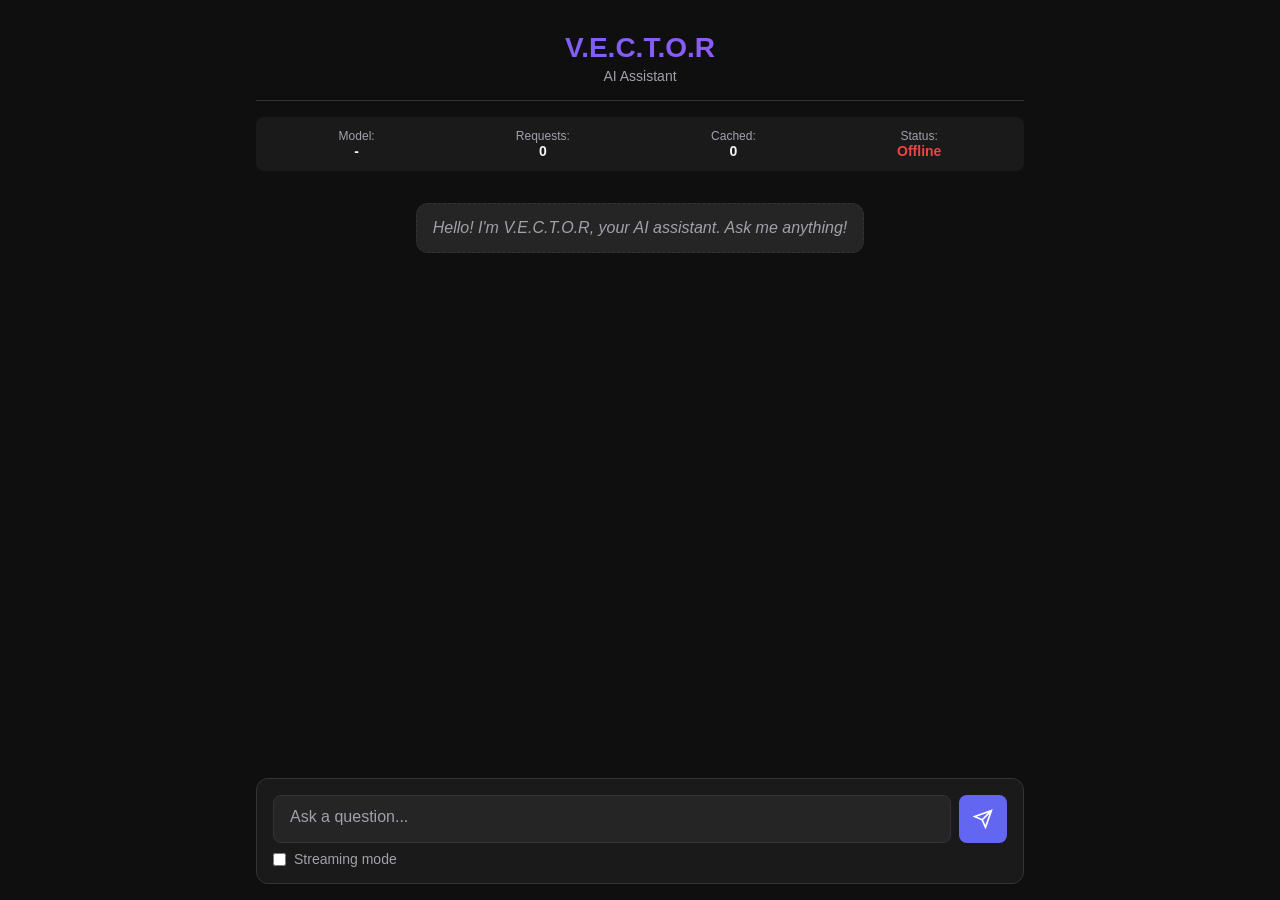
==== frontend/index.html @ 596f5d8d "Production release: frontend chat UI, optimized Rust code, startup script" ====
<!DOCTYPE html>
<html lang="en">
<head>
    <meta charset="UTF-8">
    <meta name="viewport" content="width=device-width, initial-scale=1.0">
    <title>V.E.C.T.O.R - AI Assistant</title>
    <link rel="stylesheet" href="style.css">
</head>
<body>
    <div class="container">
        <header>
            <h1>V.E.C.T.O.R</h1>
            <p class="tagline">AI Assistant</p>
        </header>

        <div class="stats-bar">
            <div class="stat">
                <span class="stat-label">Model:</span>
                <span class="stat-value" id="model-name">-</span>
            </div>
            <div class="stat">
                <span class="stat-label">Requests:</span>
                <span class="stat-value" id="total-requests">0</span>
            </div>
            <div class="stat">
                <span class="stat-label">Cached:</span>
                <span class="stat-value" id="cached-count">0</span>
            </div>
            <div class="stat">
                <span class="stat-label">Status:</span>
                <span class="stat-value status" id="status">Connecting...</span>
            </div>
        </div>

        <div class="chat-container" id="chat-container">
            <div class="message system">
                <div class="message-content">Hello! I'm V.E.C.T.O.R, your AI assistant. Ask me anything!</div>
            </div>
        </div>

        <div class="input-area">
            <div class="input-wrapper">
                <textarea
                    id="question-input"
                    placeholder="Ask a question..."
                    rows="1"
                ></textarea>
                <button id="send-btn" class="send-btn">
                    <svg viewBox="0 0 24 24" fill="none" stroke="currentColor" stroke-width="2">
                        <path d="M22 2L11 13M22 2l-7 20-4-9-9-4 20-7z"/>
                    </svg>
                </button>
            </div>
            <div class="options">
                <label>
                    <input type="checkbox" id="stream-toggle"> Streaming mode
                </label>
            </div>
        </div>
    </div>

    <script src="app.js"></script>
</body>
</html>
---- frontend/style.css ----
* {
    margin: 0;
    padding: 0;
    box-sizing: border-box;
}

:root {
    --bg-primary: #0f0f0f;
    --bg-secondary: #1a1a1a;
    --bg-tertiary: #252525;
    --accent: #6366f1;
    --accent-hover: #818cf8;
    --text-primary: #f5f5f5;
    --text-secondary: #a1a1aa;
    --border: #333;
    --success: #22c55e;
    --error: #ef4444;
    --font-sans: -apple-system, BlinkMacSystemFont, 'Segoe UI', Roboto, sans-serif;
}

body {
    font-family: var(--font-sans);
    background: var(--bg-primary);
    color: var(--text-primary);
    height: 100vh;
    display: flex;
    flex-direction: column;
}

.container {
    max-width: 800px;
    margin: 0 auto;
    width: 100%;
    height: 100%;
    display: flex;
    flex-direction: column;
    padding: 1rem;
}

header {
    text-align: center;
    padding: 1rem 0;
    border-bottom: 1px solid var(--border);
}

header h1 {
    font-size: 1.75rem;
    font-weight: 700;
    background: linear-gradient(135deg, var(--accent), #a855f7);
    -webkit-background-clip: text;
    -webkit-text-fill-color: transparent;
    background-clip: text;
}

.tagline {
    color: var(--text-secondary);
    font-size: 0.875rem;
    margin-top: 0.25rem;
}

.stats-bar {
    display: flex;
    justify-content: space-around;
    padding: 0.75rem;
    background: var(--bg-secondary);
    border-radius: 8px;
    margin: 1rem 0;
    font-size: 0.875rem;
}

.stat {
    display: flex;
    flex-direction: column;
    align-items: center;
}

.stat-label {
    color: var(--text-secondary);
    font-size: 0.75rem;
}

.stat-value {
    font-weight: 600;
}

.status {
    color: var(--success);
}

.status.error {
    color: var(--error);
}

.chat-container {
    flex: 1;
    overflow-y: auto;
    padding: 1rem;
    display: flex;
    flex-direction: column;
    gap: 1rem;
}

.message {
    max-width: 80%;
    padding: 0.75rem 1rem;
    border-radius: 12px;
    animation: fadeIn 0.2s ease;
}

@keyframes fadeIn {
    from { opacity: 0; transform: translateY(10px); }
    to { opacity: 1; transform: translateY(0); }
}

.message.user {
    align-self: flex-end;
    background: var(--accent);
    color: white;
    border-bottom-right-radius: 4px;
}

.message.assistant {
    align-self: flex-start;
    background: var(--bg-secondary);
    border: 1px solid var(--border);
    border-bottom-left-radius: 4px;
}

.message-content {
    white-space: pre-wrap;
    word-wrap: break-word;
    line-height: 1.5;
}

.message .meta {
    font-size: 0.7rem;
    color: var(--text-secondary);
    margin-top: 0.25rem;
}

.message.typing .message-content::after {
    content: '...';
    animation: typing 1s infinite;
}

.message.system {
    align-self: center;
    background: var(--bg-tertiary);
    border: 1px dashed var(--border);
    font-style: italic;
    color: var(--text-secondary);
}

.send-btn.loading {
    position: relative;
}

.send-btn.loading::after {
    content: '';
    position: absolute;
    width: 16px;
    height: 16px;
    border: 2px solid transparent;
    border-top-color: white;
    border-radius: 50%;
    animation: spin 0.8s linear infinite;
}

@keyframes spin {
    to { transform: rotate(360deg); }
}

@keyframes typing {
    0%, 100% { opacity: 1; }
    50% { opacity: 0; }
}

.input-area {
    padding: 1rem;
    background: var(--bg-secondary);
    border-radius: 12px;
    border: 1px solid var(--border);
}

.input-wrapper {
    display: flex;
    gap: 0.5rem;
}

#question-input {
    flex: 1;
    padding: 0.75rem 1rem;
    border: 1px solid var(--border);
    border-radius: 8px;
    background: var(--bg-tertiary);
    color: var(--text-primary);
    font-family: inherit;
    font-size: 1rem;
    resize: none;
    min-height: 48px;
    max-height: 150px;
}

#question-input:focus {
    outline: none;
    border-color: var(--accent);
}

#question-input::placeholder {
    color: var(--text-secondary);
}

.send-btn {
    width: 48px;
    height: 48px;
    border: none;
    border-radius: 8px;
    background: var(--accent);
    color: white;
    cursor: pointer;
    display: flex;
    align-items: center;
    justify-content: center;
    transition: background 0.2s;
}

.send-btn:hover {
    background: var(--accent-hover);
}

.send-btn:disabled {
    opacity: 0.5;
    cursor: not-allowed;
}

.send-btn svg {
    width: 20px;
    height: 20px;
}

.options {
    margin-top: 0.5rem;
    font-size: 0.875rem;
    color: var(--text-secondary);
}

.options label {
    display: flex;
    align-items: center;
    gap: 0.5rem;
    cursor: pointer;
}

.options input[type="checkbox"] {
    accent-color: var(--accent);
}

/* Scrollbar */
.chat-container::-webkit-scrollbar {
    width: 6px;
}

.chat-container::-webkit-scrollbar-track {
    background: transparent;
}

.chat-container::-webkit-scrollbar-thumb {
    background: var(--border);
    border-radius: 3px;
}

/* Responsive */
@media (max-width: 600px) {
    .stats-bar {
        flex-wrap: wrap;
        gap: 0.5rem;
    }

    .stat {
        min-width: 45%;
    }

    .message {
        max-width: 90%;
    }
}
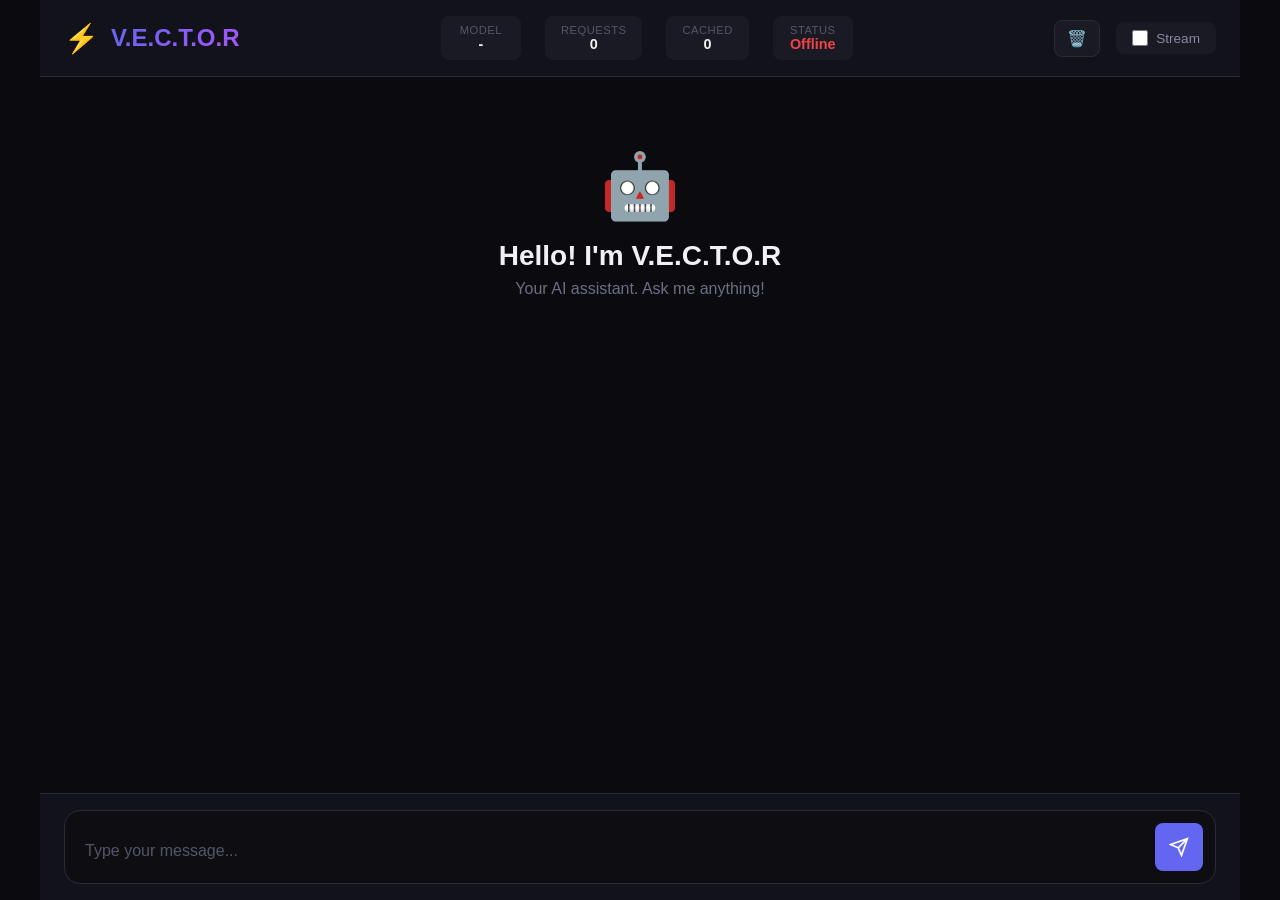
==== commit 08bab111: "Beautiful new frontend with chat logs, localStorage persistence, dark theme" ====
--- a/frontend/index.html
+++ b/frontend/index.html
@@ -4,45 +4,56 @@
     <meta charset="UTF-8">
     <meta name="viewport" content="width=device-width, initial-scale=1.0">
     <title>V.E.C.T.O.R - AI Assistant</title>
+    <link rel="icon" href="favicon.ico">
     <link rel="stylesheet" href="style.css">
 </head>
 <body>
-    <div class="container">
-        <header>
-            <h1>V.E.C.T.O.R</h1>
-            <p class="tagline">AI Assistant</p>
+    <div class="app">
+        <header class="header">
+            <div class="logo">
+                <span class="logo-icon">⚡</span>
+                <h1>V.E.C.T.O.R</h1>
+            </div>
+            <div class="header-stats">
+                <div class="stat-item">
+                    <span class="stat-label">Model</span>
+                    <span class="stat-value" id="model-name">-</span>
+                </div>
+                <div class="stat-item">
+                    <span class="stat-label">Requests</span>
+                    <span class="stat-value" id="total-requests">0</span>
+                </div>
+                <div class="stat-item">
+                    <span class="stat-label">Cached</span>
+                    <span class="stat-value" id="cached-count">0</span>
+                </div>
+                <div class="stat-item">
+                    <span class="stat-label">Status</span>
+                    <span class="stat-value status" id="status">Connecting...</span>
+                </div>
+            </div>
+            <div class="header-actions">
+                <button id="clear-chat-btn" class="icon-btn" title="Clear Chat">🗑️</button>
+                <label class="toggle-label">
+                    <input type="checkbox" id="stream-toggle">
+                    <span class="toggle-text">Stream</span>
+                </label>
+            </div>
         </header>
 
-        <div class="stats-bar">
-            <div class="stat">
-                <span class="stat-label">Model:</span>
-                <span class="stat-value" id="model-name">-</span>
-            </div>
-            <div class="stat">
-                <span class="stat-label">Requests:</span>
-                <span class="stat-value" id="total-requests">0</span>
-            </div>
-            <div class="stat">
-                <span class="stat-label">Cached:</span>
-                <span class="stat-value" id="cached-count">0</span>
-            </div>
-            <div class="stat">
-                <span class="stat-label">Status:</span>
-                <span class="stat-value status" id="status">Connecting...</span>
-            </div>
-        </div>
-
         <div class="chat-container" id="chat-container">
-            <div class="message system">
-                <div class="message-content">Hello! I'm V.E.C.T.O.R, your AI assistant. Ask me anything!</div>
+            <div class="welcome-message">
+                <div class="welcome-icon">🤖</div>
+                <h2>Hello! I'm V.E.C.T.O.R</h2>
+                <p>Your AI assistant. Ask me anything!</p>
             </div>
         </div>
 
         <div class="input-area">
             <div class="input-wrapper">
-                <textarea
-                    id="question-input"
-                    placeholder="Ask a question..."
+                <textarea 
+                    id="question-input" 
+                    placeholder="Type your message..." 
                     rows="1"
                 ></textarea>
                 <button id="send-btn" class="send-btn">
@@ -51,11 +62,6 @@
                     </svg>
                 </button>
             </div>
-            <div class="options">
-                <label>
-                    <input type="checkbox" id="stream-toggle"> Streaming mode
-                </label>
-            </div>
         </div>
     </div>
 
--- a/frontend/style.css
+++ b/frontend/style.css
@@ -5,46 +5,75 @@
 }
 
 :root {
-    --bg-primary: #0f0f0f;
-    --bg-secondary: #1a1a1a;
-    --bg-tertiary: #252525;
+    --bg-primary: #0a0a0f;
+    --bg-secondary: #12121a;
+    --bg-tertiary: #1a1a25;
+    --bg-input: #0d0d12;
     --accent: #6366f1;
     --accent-hover: #818cf8;
-    --text-primary: #f5f5f5;
-    --text-secondary: #a1a1aa;
-    --border: #333;
+    --accent-glow: rgba(99, 102, 241, 0.3);
+    --text-primary: #f0f0f5;
+    --text-secondary: #8888a0;
+    --text-muted: #555566;
+    --border: #2a2a3a;
+    --border-light: #3a3a4a;
     --success: #22c55e;
     --error: #ef4444;
-    --font-sans: -apple-system, BlinkMacSystemFont, 'Segoe UI', Roboto, sans-serif;
+    --user-bubble: linear-gradient(135deg, #6366f1 0%, #8b5cf6 100%);
+    --assistant-bubble: #1a1a25;
+    --shadow: 0 4px 20px rgba(0, 0, 0, 0.3);
+    --shadow-glow: 0 0 30px var(--accent-glow);
+    --radius: 16px;
+    --radius-sm: 8px;
+    --font: -apple-system, BlinkMacSystemFont, 'Segoe UI', Roboto, sans-serif;
 }
 
 body {
-    font-family: var(--font-sans);
+    font-family: var(--font);
     background: var(--bg-primary);
     color: var(--text-primary);
     height: 100vh;
+    overflow: hidden;
+}
+
+.app {
     display: flex;
     flex-direction: column;
-}
-
-.container {
-    max-width: 800px;
+    height: 100vh;
+    max-width: 1200px;
     margin: 0 auto;
-    width: 100%;
-    height: 100%;
-    display: flex;
-    flex-direction: column;
-    padding: 1rem;
-}
-
-header {
-    text-align: center;
-    padding: 1rem 0;
+}
+
+/* Header */
+.header {
+    display: flex;
+    align-items: center;
+    justify-content: space-between;
+    padding: 1rem 1.5rem;
+    background: var(--bg-secondary);
     border-bottom: 1px solid var(--border);
-}
-
-header h1 {
+    gap: 1rem;
+    flex-wrap: wrap;
+}
+
+.logo {
+    display: flex;
+    align-items: center;
+    gap: 0.75rem;
+}
+
+.logo-icon {
     font-size: 1.75rem;
+    animation: pulse 2s infinite;
+}
+
+@keyframes pulse {
+    0%, 100% { opacity: 1; transform: scale(1); }
+    50% { opacity: 0.8; transform: scale(1.05); }
+}
+
+.logo h1 {
+    font-size: 1.5rem;
     font-weight: 700;
     background: linear-gradient(135deg, var(--accent), #a855f7);
     -webkit-background-clip: text;
@@ -52,76 +81,169 @@
     background-clip: text;
 }
 
-.tagline {
-    color: var(--text-secondary);
-    font-size: 0.875rem;
-    margin-top: 0.25rem;
-}
-
-.stats-bar {
-    display: flex;
-    justify-content: space-around;
-    padding: 0.75rem;
-    background: var(--bg-secondary);
-    border-radius: 8px;
-    margin: 1rem 0;
-    font-size: 0.875rem;
-}
-
-.stat {
+.header-stats {
+    display: flex;
+    gap: 1.5rem;
+    flex-wrap: wrap;
+}
+
+.stat-item {
     display: flex;
     flex-direction: column;
     align-items: center;
+    padding: 0.5rem 1rem;
+    background: var(--bg-tertiary);
+    border-radius: var(--radius-sm);
+    min-width: 80px;
 }
 
 .stat-label {
-    color: var(--text-secondary);
-    font-size: 0.75rem;
+    font-size: 0.7rem;
+    color: var(--text-muted);
+    text-transform: uppercase;
+    letter-spacing: 0.5px;
 }
 
 .stat-value {
+    font-size: 0.9rem;
     font-weight: 600;
+    color: var(--text-primary);
 }
 
 .status {
     color: var(--success);
 }
 
-.status.error {
+.status.error, .status.offline {
     color: var(--error);
 }
 
+.header-actions {
+    display: flex;
+    align-items: center;
+    gap: 1rem;
+}
+
+.icon-btn {
+    background: var(--bg-tertiary);
+    border: 1px solid var(--border);
+    border-radius: var(--radius-sm);
+    padding: 0.5rem 0.75rem;
+    cursor: pointer;
+    font-size: 1rem;
+    transition: all 0.2s;
+}
+
+.icon-btn:hover {
+    background: var(--bg-secondary);
+    border-color: var(--accent);
+}
+
+.toggle-label {
+    display: flex;
+    align-items: center;
+    gap: 0.5rem;
+    cursor: pointer;
+    padding: 0.5rem 1rem;
+    background: var(--bg-tertiary);
+    border-radius: var(--radius-sm);
+}
+
+.toggle-label input {
+    accent-color: var(--accent);
+    width: 16px;
+    height: 16px;
+}
+
+.toggle-text {
+    font-size: 0.85rem;
+    color: var(--text-secondary);
+}
+
+/* Chat Container */
 .chat-container {
     flex: 1;
     overflow-y: auto;
-    padding: 1rem;
+    padding: 1.5rem;
     display: flex;
     flex-direction: column;
     gap: 1rem;
-}
-
+    scroll-behavior: smooth;
+}
+
+.chat-container::-webkit-scrollbar {
+    width: 8px;
+}
+
+.chat-container::-webkit-scrollbar-track {
+    background: transparent;
+}
+
+.chat-container::-webkit-scrollbar-thumb {
+    background: var(--border);
+    border-radius: 4px;
+}
+
+.chat-container::-webkit-scrollbar-thumb:hover {
+    background: var(--border-light);
+}
+
+/* Messages */
 .message {
-    max-width: 80%;
-    padding: 0.75rem 1rem;
-    border-radius: 12px;
-    animation: fadeIn 0.2s ease;
-}
-
-@keyframes fadeIn {
-    from { opacity: 0; transform: translateY(10px); }
+    display: flex;
+    gap: 0.75rem;
+    max-width: 85%;
+    animation: slideIn 0.3s ease;
+}
+
+@keyframes slideIn {
+    from { opacity: 0; transform: translateY(20px); }
     to { opacity: 1; transform: translateY(0); }
 }
 
 .message.user {
     align-self: flex-end;
-    background: var(--accent);
-    color: white;
-    border-bottom-right-radius: 4px;
+    flex-direction: row-reverse;
 }
 
 .message.assistant {
     align-self: flex-start;
-    background: var(--bg-secondary);
+}
+
+.message-icon {
+    width: 36px;
+    height: 36px;
+    border-radius: 50%;
+    display: flex;
+    align-items: center;
+    justify-content: center;
+    font-size: 1.25rem;
+    flex-shrink: 0;
+}
+
+.message.user .message-icon {
+    background: var(--user-bubble);
+}
+
+.message.assistant .message-icon {
+    background: var(--bg-tertiary);
+    border: 1px solid var(--border);
+}
+
+.message-bubble {
+    padding: 1rem 1.25rem;
+    border-radius: var(--radius);
+    position: relative;
+    box-shadow: var(--shadow);
+}
+
+.message.user .message-bubble {
+    background: var(--user-bubble);
+    border-bottom-right-radius: 4px;
+}
+
+.message.assistant .message-bubble {
+    background: var(--assistant-bubble);
     border: 1px solid var(--border);
     border-bottom-left-radius: 4px;
 }
@@ -129,26 +251,182 @@
 .message-content {
     white-space: pre-wrap;
     word-wrap: break-word;
+    line-height: 1.6;
+    font-size: 0.95rem;
+}
+
+.message-meta {
+    display: flex;
+    align-items: center;
+    gap: 0.5rem;
+    margin-top: 0.5rem;
+    font-size: 0.7rem;
+    color: var(--text-muted);
+}
+
+/* Markdown Styles */
+.message-content h1, .message-content h2, .message-content h3 {
+    margin: 0.75rem 0 0.5rem;
+    font-weight: 600;
+    color: var(--text-primary);
+}
+
+.message-content h1 { font-size: 1.3rem; }
+.message-content h2 { font-size: 1.15rem; }
+.message-content h3 { font-size: 1rem; }
+
+.message-content p { margin: 0.5rem 0; }
+
+.message-content code {
+    background: var(--bg-input);
+    padding: 0.2rem 0.5rem;
+    border-radius: 4px;
+    font-size: 0.9em;
+    font-family: 'Consolas', monospace;
+}
+
+.message-content pre {
+    background: var(--bg-input);
+    padding: 1rem;
+    border-radius: var(--radius-sm);
+    overflow-x: auto;
+    margin: 0.75rem 0;
+}
+
+.message-content pre code {
+    background: none;
+    padding: 0;
+}
+
+.message-content ul, .message-content ol {
+    margin: 0.5rem 0;
+    padding-left: 1.5rem;
+}
+
+.message-content li { margin: 0.35rem 0; }
+
+.message-content blockquote {
+    border-left: 3px solid var(--accent);
+    padding-left: 1rem;
+    margin: 0.75rem 0;
+    color: var(--text-secondary);
+    font-style: italic;
+}
+
+.message-content a {
+    color: var(--accent);
+    text-decoration: none;
+}
+
+.message-content a:hover {
+    text-decoration: underline;
+}
+
+.message-content strong { font-weight: 600; }
+.message-content em { font-style: italic; }
+
+/* Welcome Message */
+.welcome-message {
+    text-align: center;
+    padding: 3rem 1rem;
+    color: var(--text-secondary);
+}
+
+.welcome-icon {
+    font-size: 4rem;
+    margin-bottom: 1rem;
+    animation: bounce 2s infinite;
+}
+
+@keyframes bounce {
+    0%, 100% { transform: translateY(0); }
+    50% { transform: translateY(-10px); }
+}
+
+.welcome-message h2 {
+    font-size: 1.75rem;
+    margin-bottom: 0.5rem;
+    color: var(--text-primary);
+}
+
+.welcome-message p {
+    font-size: 1rem;
+    opacity: 0.8;
+}
+
+/* Input Area */
+.input-area {
+    padding: 1rem 1.5rem;
+    background: var(--bg-secondary);
+    border-top: 1px solid var(--border);
+}
+
+.input-wrapper {
+    display: flex;
+    gap: 0.75rem;
+    align-items: flex-end;
+    background: var(--bg-input);
+    border: 1px solid var(--border);
+    border-radius: var(--radius);
+    padding: 0.75rem;
+    transition: border-color 0.2s, box-shadow 0.2s;
+}
+
+.input-wrapper:focus-within {
+    border-color: var(--accent);
+    box-shadow: var(--shadow-glow);
+}
+
+#question-input {
+    flex: 1;
+    padding: 0.5rem;
+    border: none;
+    background: transparent;
+    color: var(--text-primary);
+    font-family: inherit;
+    font-size: 1rem;
+    resize: none;
+    min-height: 24px;
+    max-height: 150px;
     line-height: 1.5;
 }
 
-.message .meta {
-    font-size: 0.7rem;
-    color: var(--text-secondary);
-    margin-top: 0.25rem;
-}
-
-.message.typing .message-content::after {
-    content: '...';
-    animation: typing 1s infinite;
-}
-
-.message.system {
-    align-self: center;
-    background: var(--bg-tertiary);
-    border: 1px dashed var(--border);
-    font-style: italic;
-    color: var(--text-secondary);
+#question-input:focus {
+    outline: none;
+}
+
+#question-input::placeholder {
+    color: var(--text-muted);
+}
+
+.send-btn {
+    width: 48px;
+    height: 48px;
+    border: none;
+    border-radius: var(--radius-sm);
+    background: var(--accent);
+    color: white;
+    cursor: pointer;
+    display: flex;
+    align-items: center;
+    justify-content: center;
+    transition: all 0.2s;
+    flex-shrink: 0;
+}
+
+.send-btn:hover:not(:disabled) {
+    background: var(--accent-hover);
+    transform: scale(1.05);
+}
+
+.send-btn:disabled {
+    opacity: 0.5;
+    cursor: not-allowed;
+}
+
+.send-btn svg {
+    width: 20px;
+    height: 20px;
 }
 
 .send-btn.loading {
@@ -158,8 +436,8 @@
 .send-btn.loading::after {
     content: '';
     position: absolute;
-    width: 16px;
-    height: 16px;
+    width: 20px;
+    height: 20px;
     border: 2px solid transparent;
     border-top-color: white;
     border-radius: 50%;
@@ -170,117 +448,55 @@
     to { transform: rotate(360deg); }
 }
 
+/* Loading indicator */
+.message.typing .message-content::after {
+    content: '▊';
+    animation: typing 1s infinite;
+    color: var(--accent);
+}
+
 @keyframes typing {
     0%, 100% { opacity: 1; }
     50% { opacity: 0; }
 }
 
-.input-area {
-    padding: 1rem;
-    background: var(--bg-secondary);
-    border-radius: 12px;
-    border: 1px solid var(--border);
-}
-
-.input-wrapper {
-    display: flex;
-    gap: 0.5rem;
-}
-
-#question-input {
-    flex: 1;
-    padding: 0.75rem 1rem;
-    border: 1px solid var(--border);
-    border-radius: 8px;
-    background: var(--bg-tertiary);
-    color: var(--text-primary);
-    font-family: inherit;
-    font-size: 1rem;
-    resize: none;
-    min-height: 48px;
-    max-height: 150px;
-}
-
-#question-input:focus {
-    outline: none;
-    border-color: var(--accent);
-}
-
-#question-input::placeholder {
-    color: var(--text-secondary);
-}
-
-.send-btn {
-    width: 48px;
-    height: 48px;
-    border: none;
-    border-radius: 8px;
-    background: var(--accent);
-    color: white;
-    cursor: pointer;
-    display: flex;
+/* Empty state */
+.empty-state {
+    display: flex;
+    flex-direction: column;
     align-items: center;
     justify-content: center;
-    transition: background 0.2s;
-}
-
-.send-btn:hover {
-    background: var(--accent-hover);
-}
-
-.send-btn:disabled {
-    opacity: 0.5;
-    cursor: not-allowed;
-}
-
-.send-btn svg {
-    width: 20px;
-    height: 20px;
-}
-
-.options {
-    margin-top: 0.5rem;
-    font-size: 0.875rem;
-    color: var(--text-secondary);
-}
-
-.options label {
-    display: flex;
-    align-items: center;
-    gap: 0.5rem;
-    cursor: pointer;
-}
-
-.options input[type="checkbox"] {
-    accent-color: var(--accent);
-}
-
-/* Scrollbar */
-.chat-container::-webkit-scrollbar {
-    width: 6px;
-}
-
-.chat-container::-webkit-scrollbar-track {
-    background: transparent;
-}
-
-.chat-container::-webkit-scrollbar-thumb {
-    background: var(--border);
-    border-radius: 3px;
+    height: 100%;
+    color: var(--text-muted);
+    padding: 2rem;
+    text-align: center;
 }
 
 /* Responsive */
-@media (max-width: 600px) {
-    .stats-bar {
-        flex-wrap: wrap;
+@media (max-width: 768px) {
+    .header {
+        padding: 0.75rem 1rem;
+    }
+    
+    .header-stats {
+        display: none;
+    }
+    
+    .message {
+        max-width: 95%;
+    }
+    
+    .message-bubble {
+        padding: 0.75rem 1rem;
+    }
+}
+
+@media (max-width: 480px) {
+    .logo h1 {
+        font-size: 1.25rem;
+    }
+    
+    .header-actions {
         gap: 0.5rem;
     }
-
-    .stat {
-        min-width: 45%;
-    }
-
-    .message {
-        max-width: 90%;
-    }
 }
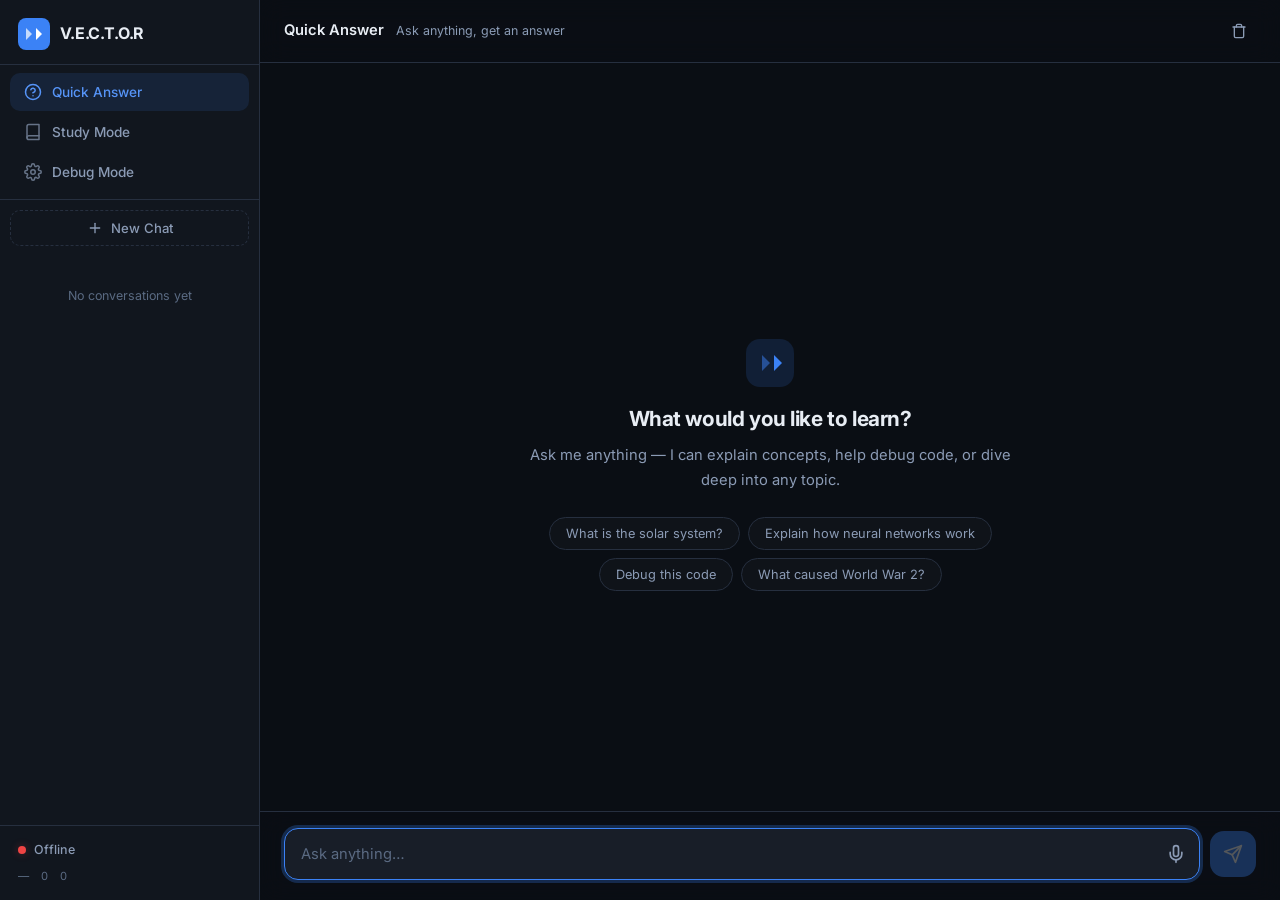
==== commit 3cb45e3b: "Add stop button, fix thinking leak, welcome screen flicker, conv-empty styling - Add stop button to " ====
--- a/frontend/index.html
+++ b/frontend/index.html
@@ -3,68 +3,111 @@
 <head>
     <meta charset="UTF-8">
     <meta name="viewport" content="width=device-width, initial-scale=1.0">
-    <title>V.E.C.T.O.R - AI Assistant</title>
-    <link rel="icon" href="favicon.ico">
+    <title>V.E.C.T.O.R — AI for Education</title>
+    <link rel="preconnect" href="https://fonts.googleapis.com">
+    <link rel="preconnect" href="https://fonts.gstatic.com" crossorigin>
+    <link href="https://fonts.googleapis.com/css2?family=Inter:wght@400;500;600;700;800&family=JetBrains+Mono:wght@400;500&display=swap" rel="stylesheet">
+    <link rel="icon" href="data:image/svg+xml,<svg xmlns='http://www.w3.org/2000/svg' viewBox='0 0 32 32'><rect width='32' height='32' rx='8' fill='%233b82f6'/><text x='16' y='22' font-size='18' font-weight='800' fill='white' text-anchor='middle'>V</text></svg>">
     <link rel="stylesheet" href="style.css">
 </head>
 <body>
-    <div class="app">
-        <header class="header">
-            <div class="logo">
-                <span class="logo-icon">⚡</span>
-                <h1>V.E.C.T.O.R</h1>
+    <div id="app">
+        <aside id="sidebar">
+            <div class="sidebar-header">
+                <svg class="sidebar-logo" width="32" height="32" viewBox="0 0 32 32" fill="none">
+                    <rect width="32" height="32" rx="8" fill="#3b82f6"/>
+                    <path d="M8 22V10l6 6-6 6z" fill="white" opacity="0.7"/>
+                    <path d="M18 22V10l6 6-6 6z" fill="white"/>
+                </svg>
+                <span class="sidebar-title">V.E.C.T.O.R</span>
             </div>
-            <div class="header-stats">
-                <div class="stat-item">
-                    <span class="stat-label">Model</span>
-                    <span class="stat-value" id="model-name">-</span>
+
+            <nav class="sidebar-nav">
+                <button class="nav-btn active" data-mode="quick">
+                    <svg width="18" height="18" viewBox="0 0 24 24" fill="none" stroke="currentColor" stroke-width="2" stroke-linecap="round" stroke-linejoin="round"><circle cx="12" cy="12" r="10"/><path d="M9.09 9a3 3 0 015.83 1c0 2-3 3-3 3"/><line x1="12" y1="17" x2="12.01" y2="17"/></svg>
+                    Quick Answer
+                </button>
+                <button class="nav-btn" data-mode="study">
+                    <svg width="18" height="18" viewBox="0 0 24 24" fill="none" stroke="currentColor" stroke-width="2" stroke-linecap="round" stroke-linejoin="round"><path d="M4 19.5A2.5 2.5 0 016.5 17H20"/><path d="M6.5 2H20v20H6.5A2.5 2.5 0 014 19.5v-15A2.5 2.5 0 016.5 2z"/></svg>
+                    Study Mode
+                </button>
+                <button class="nav-btn" data-mode="debug">
+                    <svg width="18" height="18" viewBox="0 0 24 24" fill="none" stroke="currentColor" stroke-width="2" stroke-linecap="round" stroke-linejoin="round"><circle cx="12" cy="12" r="3"/><path d="M19.4 15a1.65 1.65 0 00.33 1.82l.06.06a2 2 0 010 2.83 2 2 0 01-2.83 0l-.06-.06a1.65 1.65 0 00-1.82-.33 1.65 1.65 0 00-1 1.51V21a2 2 0 01-2 2 2 2 0 01-2-2v-.09A1.65 1.65 0 009 19.4a1.65 1.65 0 00-1.82.33l-.06.06a2 2 0 01-2.83 0 2 2 0 010-2.83l.06-.06A1.65 1.65 0 004.68 15a1.65 1.65 0 00-1.51-1H3a2 2 0 01-2-2 2 2 0 012-2h.09A1.65 1.65 0 004.6 9a1.65 1.65 0 00-.33-1.82l-.06-.06a2 2 0 010-2.83 2 2 0 012.83 0l.06.06A1.65 1.65 0 009 4.68a1.65 1.65 0 001-1.51V3a2 2 0 012-2 2 2 0 012 2v.09a1.65 1.65 0 001 1.51 1.65 1.65 0 001.82-.33l.06-.06a2 2 0 012.83 0 2 2 0 010 2.83l-.06.06a1.65 1.65 0 00-.33 1.82V9a1.65 1.65 0 001.51 1H21a2 2 0 012 2 2 2 0 01-2 2h-.09a1.65 1.65 0 00-1.51 1z"/></svg>
+                    Debug Mode
+                </button>
+            </nav>
+
+            <div class="sidebar-history">
+                <div class="sidebar-history-header">
+                    <button id="new-chat-btn" class="new-chat-btn" title="New conversation">
+                        <svg width="16" height="16" viewBox="0 0 24 24" fill="none" stroke="currentColor" stroke-width="2" stroke-linecap="round" stroke-linejoin="round"><line x1="12" y1="5" x2="12" y2="19"/><line x1="5" y1="12" x2="19" y2="12"/></svg>
+                        New Chat
+                    </button>
                 </div>
-                <div class="stat-item">
-                    <span class="stat-label">Requests</span>
-                    <span class="stat-value" id="total-requests">0</span>
+                <div id="conversation-list"></div>
+            </div>
+
+            <div class="sidebar-footer">
+                <div class="status-row">
+                    <span id="status-badge" class="status-dot offline"></span>
+                    <span class="status-label">Offline</span>
                 </div>
-                <div class="stat-item">
-                    <span class="stat-label">Cached</span>
-                    <span class="stat-value" id="cached-count">0</span>
-                </div>
-                <div class="stat-item">
-                    <span class="stat-label">Status</span>
-                    <span class="stat-value status" id="status">Connecting...</span>
+                <div class="stats-row">
+                    <span id="stat-model" title="Model">—</span>
+                    <span id="stat-requests" title="Requests">0</span>
+                    <span id="stat-cache" title="Cached answers">0</span>
                 </div>
             </div>
-            <div class="header-actions">
-                <button id="clear-chat-btn" class="icon-btn" title="Clear Chat">🗑️</button>
-                <label class="toggle-label">
-                    <input type="checkbox" id="stream-toggle">
-                    <span class="toggle-text">Stream</span>
-                </label>
-            </div>
-        </header>
+        </aside>
 
-        <div class="chat-container" id="chat-container">
-            <div class="welcome-message">
-                <div class="welcome-icon">🤖</div>
-                <h2>Hello! I'm V.E.C.T.O.R</h2>
-                <p>Your AI assistant. Ask me anything!</p>
-            </div>
-        </div>
+        <div id="main-area">
+            <header id="topbar">
+                <div class="topbar-info">
+                    <span id="mode-label">Quick Answer</span>
+                    <span class="topbar-hint">Ask anything, get an answer</span>
+                </div>
+                <div class="topbar-actions">
+                    <button id="stop-btn" title="Stop generating">
+                        <svg width="16" height="16" viewBox="0 0 24 24" fill="currentColor"><rect x="6" y="6" width="12" height="12" rx="2"/></svg>
+                    </button>
+                    <button id="clear-chat-btn" class="topbar-btn" title="Clear conversation">
+                        <svg width="16" height="16" viewBox="0 0 24 24" fill="none" stroke="currentColor" stroke-width="2" stroke-linecap="round" stroke-linejoin="round"><polyline points="3 6 5 6 21 6"/><path d="M19 6v14a2 2 0 01-2 2H7a2 2 0 01-2-2V6m3 0V4a2 2 0 012-2h4a2 2 0 012 2v2"/></svg>
+                    </button>
+                </div>
+            </header>
 
-        <div class="input-area">
-            <div class="input-wrapper">
-                <textarea 
-                    id="question-input" 
-                    placeholder="Type your message..." 
-                    rows="1"
-                ></textarea>
-                <button id="send-btn" class="send-btn">
-                    <svg viewBox="0 0 24 24" fill="none" stroke="currentColor" stroke-width="2">
-                        <path d="M22 2L11 13M22 2l-7 20-4-9-9-4 20-7z"/>
+            <main id="chat">
+                <div id="welcome">
+                    <svg class="welcome-icon" width="48" height="48" viewBox="0 0 48 48" fill="none">
+                        <rect width="48" height="48" rx="14" fill="#3b82f6" fill-opacity="0.15"/>
+                        <path d="M16 32V16l8 8-8 8z" fill="#3b82f6" fill-opacity="0.5"/>
+                        <path d="M28 32V16l8 8-8 8z" fill="#3b82f6"/>
                     </svg>
+                    <h2>What would you like to learn?</h2>
+                    <p>Ask me anything — I can explain concepts, help debug code, or dive deep into any topic.</p>
+                    <div class="welcome-suggestions">
+                        <button class="suggestion" data-q="What is the solar system?">What is the solar system?</button>
+                        <button class="suggestion" data-q="Explain how neural networks work">Explain how neural networks work</button>
+                        <button class="suggestion" data-q="Debug this: let x = 5; x = x + 'hello';">Debug this code</button>
+                        <button class="suggestion" data-q="What caused World War 2?">What caused World War 2?</button>
+                    </div>
+                </div>
+            </main>
+
+            <footer id="input-area">
+                <div class="input-wrapper">
+                    <textarea id="input" rows="1" placeholder="Ask anything…" autofocus></textarea>
+                    <button id="mic-btn" class="mic-btn" title="Speak your question">
+                        <svg width="20" height="20" viewBox="0 0 24 24" fill="none" stroke="currentColor" stroke-width="2" stroke-linecap="round" stroke-linejoin="round"><path d="M12 2a3 3 0 00-3 3v7a3 3 0 006 0V5a3 3 0 00-3-3z"/><path d="M19 10v2a7 7 0 01-14 0v-2"/><line x1="12" y1="19" x2="12" y2="22"/></svg>
+                    </button>
+                </div>
+                <button id="send-btn" disabled>
+                    <svg width="20" height="20" viewBox="0 0 24 24" fill="none" stroke="currentColor" stroke-width="2" stroke-linecap="round" stroke-linejoin="round"><line x1="22" y1="2" x2="11" y2="13"/><polygon points="22 2 15 22 11 13 2 9 22 2"/></svg>
                 </button>
-            </div>
+            </footer>
         </div>
     </div>
 
-    <script src="app.js"></script>
+    <script src="app.js?v=9"></script>
 </body>
-</html>+</html>
--- a/frontend/style.css
+++ b/frontend/style.css
@@ -5,498 +5,953 @@
 }
 
 :root {
-    --bg-primary: #0a0a0f;
-    --bg-secondary: #12121a;
-    --bg-tertiary: #1a1a25;
-    --bg-input: #0d0d12;
-    --accent: #6366f1;
-    --accent-hover: #818cf8;
-    --accent-glow: rgba(99, 102, 241, 0.3);
-    --text-primary: #f0f0f5;
-    --text-secondary: #8888a0;
-    --text-muted: #555566;
-    --border: #2a2a3a;
-    --border-light: #3a3a4a;
-    --success: #22c55e;
-    --error: #ef4444;
-    --user-bubble: linear-gradient(135deg, #6366f1 0%, #8b5cf6 100%);
-    --assistant-bubble: #1a1a25;
-    --shadow: 0 4px 20px rgba(0, 0, 0, 0.3);
-    --shadow-glow: 0 0 30px var(--accent-glow);
-    --radius: 16px;
-    --radius-sm: 8px;
-    --font: -apple-system, BlinkMacSystemFont, 'Segoe UI', Roboto, sans-serif;
+    --bg: #0a0e14;
+    --bg2: #11161e;
+    --surface: #181e28;
+    --surface-2: #1f2838;
+    --border: #262f3f;
+    --border-strong: #334155;
+
+    --text: #e8edf4;
+    --text2: #8b9bb5;
+    --muted: #5a6a82;
+
+    --accent: #3b82f6;
+    --accent-hover: #5694f7;
+    --accent-glow: rgba(59, 130, 246, 0.25);
+
+    --green: #22c55e;
+    --red: #ef4444;
+
+    --radius: 12px;
+    --radius-sm: 10px;
+
+    --shadow: 0 4px 24px rgba(0, 0, 0, 0.3);
+    --shadow-sm: 0 2px 8px rgba(0, 0, 0, 0.2);
+
+    --font: 'Inter', system-ui, -apple-system, sans-serif;
+    --mono: 'JetBrains Mono', 'SFMono-Regular', Consolas, monospace;
+
+    --sidebar-w: 260px;
+}
+
+html {
+    height: 100%;
+    color-scheme: dark;
+    -webkit-font-smoothing: antialiased;
+    -moz-osx-font-smoothing: grayscale;
 }
 
 body {
+    min-height: 100%;
+    background: var(--bg);
+    color: var(--text);
     font-family: var(--font);
-    background: var(--bg-primary);
-    color: var(--text-primary);
+    font-size: 15px;
+    line-height: 1.6;
+    overflow: hidden;
+}
+
+/* ===== App layout ===== */
+#app {
     height: 100vh;
+    display: flex;
+}
+
+/* ===== Sidebar ===== */
+#sidebar {
+    width: var(--sidebar-w);
+    background: var(--bg2);
+    border-right: 1px solid var(--border);
+    display: flex;
+    flex-direction: column;
+    flex-shrink: 0;
+}
+
+.sidebar-header {
+    display: flex;
+    align-items: center;
+    gap: 10px;
+    padding: 18px 18px 14px;
+    border-bottom: 1px solid var(--border);
+}
+
+.sidebar-logo {
+    flex-shrink: 0;
+}
+
+.sidebar-title {
+    font-size: 1rem;
+    font-weight: 700;
+    letter-spacing: -0.01em;
+}
+
+/* ===== Sidebar nav ===== */
+.sidebar-nav {
+    padding: 8px 10px;
+    display: flex;
+    flex-direction: column;
+    gap: 2px;
+}
+
+.nav-btn {
+    display: flex;
+    align-items: center;
+    gap: 10px;
+    width: 100%;
+    padding: 10px 14px;
+    border: none;
+    border-radius: var(--radius-sm);
+    background: transparent;
+    color: var(--text2);
+    font-size: 0.85rem;
+    font-weight: 500;
+    font-family: var(--font);
+    cursor: pointer;
+    transition: all 0.15s ease;
+    text-align: left;
+}
+
+.nav-btn:hover {
+    background: rgba(255, 255, 255, 0.04);
+    color: var(--text);
+}
+
+.nav-btn.active {
+    background: rgba(59, 130, 246, 0.12);
+    color: var(--accent-hover);
+}
+
+.nav-btn svg {
+    flex-shrink: 0;
+    opacity: 0.7;
+}
+
+.nav-btn.active svg {
+    opacity: 1;
+}
+
+/* ===== Sidebar history ===== */
+.sidebar-history {
+    flex: 1;
+    display: flex;
+    flex-direction: column;
     overflow: hidden;
-}
-
-.app {
-    display: flex;
-    flex-direction: column;
-    height: 100vh;
-    max-width: 1200px;
-    margin: 0 auto;
-}
-
-/* Header */
-.header {
-    display: flex;
-    align-items: center;
-    justify-content: space-between;
-    padding: 1rem 1.5rem;
-    background: var(--bg-secondary);
-    border-bottom: 1px solid var(--border);
-    gap: 1rem;
-    flex-wrap: wrap;
-}
-
-.logo {
-    display: flex;
-    align-items: center;
-    gap: 0.75rem;
-}
-
-.logo-icon {
-    font-size: 1.75rem;
-    animation: pulse 2s infinite;
-}
-
-@keyframes pulse {
-    0%, 100% { opacity: 1; transform: scale(1); }
-    50% { opacity: 0.8; transform: scale(1.05); }
-}
-
-.logo h1 {
-    font-size: 1.5rem;
-    font-weight: 700;
-    background: linear-gradient(135deg, var(--accent), #a855f7);
-    -webkit-background-clip: text;
-    -webkit-text-fill-color: transparent;
-    background-clip: text;
-}
-
-.header-stats {
-    display: flex;
-    gap: 1.5rem;
-    flex-wrap: wrap;
-}
-
-.stat-item {
-    display: flex;
-    flex-direction: column;
-    align-items: center;
-    padding: 0.5rem 1rem;
-    background: var(--bg-tertiary);
+    border-top: 1px solid var(--border);
+    min-height: 0;
+}
+
+.sidebar-history-header {
+    padding: 10px 10px 4px;
+    flex-shrink: 0;
+}
+
+.new-chat-btn {
+    display: flex;
+    align-items: center;
+    justify-content: center;
+    gap: 8px;
+    width: 100%;
+    padding: 9px 0;
+    border: 1px dashed var(--border);
     border-radius: var(--radius-sm);
-    min-width: 80px;
-}
-
-.stat-label {
-    font-size: 0.7rem;
-    color: var(--text-muted);
-    text-transform: uppercase;
-    letter-spacing: 0.5px;
-}
-
-.stat-value {
-    font-size: 0.9rem;
-    font-weight: 600;
-    color: var(--text-primary);
-}
-
-.status {
-    color: var(--success);
-}
-
-.status.error, .status.offline {
-    color: var(--error);
-}
-
-.header-actions {
-    display: flex;
-    align-items: center;
-    gap: 1rem;
-}
-
-.icon-btn {
-    background: var(--bg-tertiary);
-    border: 1px solid var(--border);
-    border-radius: var(--radius-sm);
-    padding: 0.5rem 0.75rem;
-    cursor: pointer;
-    font-size: 1rem;
-    transition: all 0.2s;
-}
-
-.icon-btn:hover {
-    background: var(--bg-secondary);
+    background: transparent;
+    color: var(--text2);
+    font-size: 0.82rem;
+    font-weight: 500;
+    font-family: var(--font);
+    cursor: pointer;
+    transition: 0.15s ease;
+}
+
+.new-chat-btn:hover {
     border-color: var(--accent);
-}
-
-.toggle-label {
-    display: flex;
-    align-items: center;
-    gap: 0.5rem;
-    cursor: pointer;
-    padding: 0.5rem 1rem;
-    background: var(--bg-tertiary);
-    border-radius: var(--radius-sm);
-}
-
-.toggle-label input {
-    accent-color: var(--accent);
-    width: 16px;
-    height: 16px;
-}
-
-.toggle-text {
-    font-size: 0.85rem;
-    color: var(--text-secondary);
-}
-
-/* Chat Container */
-.chat-container {
+    color: var(--accent-hover);
+    background: rgba(59, 130, 246, 0.04);
+}
+
+#conversation-list {
     flex: 1;
     overflow-y: auto;
-    padding: 1.5rem;
+    padding: 4px 10px 10px;
     display: flex;
     flex-direction: column;
-    gap: 1rem;
+    gap: 2px;
+}
+
+.conv-item {
+    display: flex;
+    align-items: center;
+    gap: 6px;
+    padding: 8px 10px;
+    border: none;
+    border-radius: var(--radius-sm);
+    background: transparent;
+    cursor: pointer;
+    transition: 0.12s ease;
+    text-align: left;
+    width: 100%;
+    font-family: var(--font);
+}
+
+.conv-item:hover {
+    background: rgba(255, 255, 255, 0.03);
+}
+
+.conv-item.active {
+    background: rgba(59, 130, 246, 0.08);
+}
+
+.conv-item-title {
+    flex: 1;
+    font-size: 0.78rem;
+    color: var(--text2);
+    white-space: nowrap;
+    overflow: hidden;
+    text-overflow: ellipsis;
+    font-weight: 500;
+}
+
+.conv-item.active .conv-item-title {
+    color: var(--text);
+}
+
+.conv-item-delete {
+    width: 24px;
+    height: 24px;
+    padding: 0;
+    border: none;
+    border-radius: 6px;
+    background: transparent;
+    color: var(--muted);
+    cursor: pointer;
+    display: flex;
+    align-items: center;
+    justify-content: center;
+    flex-shrink: 0;
+    opacity: 0;
+    transition: 0.12s ease;
+}
+
+.conv-item:hover .conv-item-delete {
+    opacity: 1;
+}
+
+.conv-item-delete:hover {
+    background: rgba(239, 68, 68, 0.12);
+    color: #fca5a5;
+}
+
+.conv-item-date {
+    font-size: 0.6rem;
+    color: var(--muted);
+    flex-shrink: 0;
+}
+
+.conv-empty {
+    padding: 32px 18px;
+    text-align: center;
+    font-size: 0.78rem;
+    color: var(--muted);
+}
+
+/* ===== Sidebar footer ===== */
+.sidebar-footer {
+    padding: 14px 18px;
+    border-top: 1px solid var(--border);
+    display: flex;
+    flex-direction: column;
+    gap: 8px;
+}
+
+.status-row {
+    display: flex;
+    align-items: center;
+    gap: 8px;
+}
+
+.status-dot {
+    width: 8px;
+    height: 8px;
+    border-radius: 50%;
+    background: var(--muted);
+    flex-shrink: 0;
+}
+
+.status-dot.online {
+    background: var(--green);
+    box-shadow: 0 0 8px rgba(34, 197, 94, 0.4);
+}
+
+.status-dot.offline {
+    background: var(--red);
+    box-shadow: 0 0 8px rgba(239, 68, 68, 0.3);
+}
+
+.status-label {
+    font-size: 0.78rem;
+    color: var(--text2);
+    font-weight: 500;
+}
+
+.stats-row {
+    display: flex;
+    gap: 12px;
+    font-size: 0.7rem;
+    color: var(--muted);
+}
+
+.stats-row span {
+    white-space: nowrap;
+}
+
+/* ===== Main area ===== */
+#main-area {
+    flex: 1;
+    display: flex;
+    flex-direction: column;
+    min-width: 0;
+    min-height: 0;
+}
+
+/* ===== Topbar ===== */
+#topbar {
+    display: flex;
+    align-items: center;
+    justify-content: space-between;
+    padding: 14px 24px;
+    border-bottom: 1px solid var(--border);
+    flex-shrink: 0;
+    background: rgba(10, 14, 20, 0.8);
+    backdrop-filter: blur(12px);
+    -webkit-backdrop-filter: blur(12px);
+}
+
+.topbar-info {
+    display: flex;
+    align-items: baseline;
+    gap: 12px;
+}
+
+#mode-label {
+    font-weight: 600;
+    font-size: 0.92rem;
+}
+
+.topbar-hint {
+    font-size: 0.78rem;
+    color: var(--text2);
+}
+
+.topbar-actions {
+    display: flex;
+    gap: 6px;
+}
+
+.topbar-btn {
+    width: 34px;
+    height: 34px;
+    padding: 0;
+    border: none;
+    border-radius: 8px;
+    background: transparent;
+    color: var(--text2);
+    cursor: pointer;
+    display: flex;
+    align-items: center;
+    justify-content: center;
+    transition: 0.12s ease;
+}
+
+.topbar-btn:hover {
+    background: rgba(255, 255, 255, 0.05);
+    color: var(--text);
+}
+
+#stop-btn {
+    display: none;
+    width: 34px;
+    height: 34px;
+    padding: 0;
+    border: 1px solid var(--border);
+    border-radius: 8px;
+    background: rgba(239, 68, 68, 0.08);
+    color: #fca5a5;
+    cursor: pointer;
+    align-items: center;
+    justify-content: center;
+    transition: 0.12s ease;
+}
+
+#stop-btn:hover {
+    background: rgba(239, 68, 68, 0.15);
+}
+
+#stop-btn.visible {
+    display: flex;
+}
+
+/* ===== Chat ===== */
+#chat {
+    flex: 1;
+    overflow-y: auto;
+    padding: 20px 24px 4px;
+    display: flex;
+    flex-direction: column;
+    gap: 6px;
     scroll-behavior: smooth;
-}
-
-.chat-container::-webkit-scrollbar {
-    width: 8px;
-}
-
-.chat-container::-webkit-scrollbar-track {
+    min-height: 0;
+}
+
+#chat::-webkit-scrollbar {
+    width: 6px;
+}
+
+#chat::-webkit-scrollbar-track {
     background: transparent;
 }
 
-.chat-container::-webkit-scrollbar-thumb {
-    background: var(--border);
-    border-radius: 4px;
-}
-
-.chat-container::-webkit-scrollbar-thumb:hover {
-    background: var(--border-light);
-}
-
-/* Messages */
-.message {
-    display: flex;
-    gap: 0.75rem;
-    max-width: 85%;
-    animation: slideIn 0.3s ease;
-}
-
-@keyframes slideIn {
-    from { opacity: 0; transform: translateY(20px); }
+#chat::-webkit-scrollbar-thumb {
+    background: rgba(139, 155, 181, 0.15);
+    border-radius: 999px;
+}
+
+#chat::-webkit-scrollbar-thumb:hover {
+    background: rgba(139, 155, 181, 0.25);
+}
+
+/* ===== Welcome ===== */
+#welcome {
+    text-align: center;
+    padding: 60px 20px 20px;
+    max-width: 540px;
+    margin: auto;
+}
+
+.welcome-icon {
+    margin-bottom: 8px;
+}
+
+#welcome h2 {
+    font-size: 1.3rem;
+    font-weight: 700;
+    letter-spacing: -0.02em;
+    margin-bottom: 8px;
+}
+
+#welcome p {
+    font-size: 0.92rem;
+    color: var(--text2);
+    line-height: 1.7;
+    margin-bottom: 24px;
+}
+
+.welcome-suggestions {
+    display: flex;
+    flex-wrap: wrap;
+    gap: 8px;
+    justify-content: center;
+}
+
+.suggestion {
+    padding: 8px 16px;
+    border: 1px solid var(--border);
+    border-radius: 999px;
+    background: rgba(255, 255, 255, 0.02);
+    color: var(--text2);
+    font-size: 0.8rem;
+    font-family: var(--font);
+    cursor: pointer;
+    transition: 0.15s ease;
+    white-space: nowrap;
+}
+
+.suggestion:hover {
+    border-color: var(--accent);
+    color: var(--accent-hover);
+    background: rgba(59, 130, 246, 0.06);
+}
+
+/* ===== Messages ===== */
+.msg {
+    display: flex;
+    gap: 12px;
+    max-width: min(90%, 800px);
+    animation: msgIn 0.2s ease both;
+}
+
+@keyframes msgIn {
+    from { opacity: 0; transform: translateY(8px); }
     to { opacity: 1; transform: translateY(0); }
 }
 
-.message.user {
+.msg.user {
     align-self: flex-end;
     flex-direction: row-reverse;
 }
 
-.message.assistant {
+.msg.assistant {
     align-self: flex-start;
 }
 
-.message-icon {
-    width: 36px;
-    height: 36px;
-    border-radius: 50%;
+.msg-avatar {
+    width: 30px;
+    height: 30px;
+    border-radius: 8px;
     display: flex;
     align-items: center;
     justify-content: center;
-    font-size: 1.25rem;
-    flex-shrink: 0;
-}
-
-.message.user .message-icon {
-    background: var(--user-bubble);
-}
-
-.message.assistant .message-icon {
-    background: var(--bg-tertiary);
+    flex-shrink: 0;
+    font-size: 0.72rem;
+    font-weight: 700;
+    margin-top: 2px;
+}
+
+.msg.user .msg-avatar {
+    background: var(--accent);
+    color: white;
+}
+
+.msg.assistant .msg-avatar {
+    background: rgba(255, 255, 255, 0.06);
+    color: var(--text);
     border: 1px solid var(--border);
 }
 
-.message-bubble {
-    padding: 1rem 1.25rem;
-    border-radius: var(--radius);
-    position: relative;
-    box-shadow: var(--shadow);
-}
-
-.message.user .message-bubble {
-    background: var(--user-bubble);
+.msg-body {
+    padding: 10px 14px;
+    border-radius: 12px;
+    min-width: 0;
+    line-height: 1.6;
+}
+
+.msg.user .msg-body {
+    background: rgba(59, 130, 246, 0.1);
+    border: 1px solid rgba(59, 130, 246, 0.18);
     border-bottom-right-radius: 4px;
 }
 
-.message.assistant .message-bubble {
-    background: var(--assistant-bubble);
+.msg.assistant .msg-body {
+    background: var(--surface);
     border: 1px solid var(--border);
     border-bottom-left-radius: 4px;
 }
 
-.message-content {
+.msg-text {
+    word-break: break-word;
+    font-size: 0.92rem;
+}
+
+.msg.user .msg-text {
+    color: #f0f4ff;
+}
+
+/* ===== Message footer ===== */
+.msg-footer {
+    display: flex;
+    align-items: center;
+    gap: 8px;
+    flex-wrap: wrap;
+    margin-top: 8px;
+}
+
+.copy-btn {
+    width: 28px;
+    height: 28px;
+    padding: 0;
+    border: none;
+    border-radius: 6px;
+    background: transparent;
+    color: var(--muted);
+    cursor: pointer;
+    display: flex;
+    align-items: center;
+    justify-content: center;
+    transition: 0.12s ease;
+    opacity: 0;
+    flex-shrink: 0;
+}
+
+.msg-body:hover .copy-btn {
+    opacity: 1;
+}
+
+.copy-btn:hover {
+    background: rgba(255, 255, 255, 0.05);
+    color: var(--text2);
+}
+
+.copy-btn.copied {
+    color: var(--green) !important;
+    opacity: 1 !important;
+}
+
+.source-badge {
+    font-size: 0.6rem;
+    padding: 2px 8px;
+    border-radius: 999px;
+    text-transform: uppercase;
+    letter-spacing: 0.06em;
+    font-weight: 600;
+    background: rgba(255, 255, 255, 0.04);
+    color: var(--text2);
+    border: 1px solid var(--border);
+}
+
+.source-badge.cached {
+    background: rgba(34, 197, 94, 0.1);
+    color: #86efac;
+    border-color: rgba(34, 197, 94, 0.2);
+}
+
+.source-badge.wikipedia {
+    background: rgba(249, 115, 22, 0.1);
+    color: #fdba74;
+    border-color: rgba(249, 115, 22, 0.2);
+}
+
+.source-badge.model {
+    background: rgba(59, 130, 246, 0.1);
+    color: #bfdbfe;
+    border-color: rgba(59, 130, 246, 0.2);
+}
+
+.msg-time {
+    font-size: 0.62rem;
+    color: var(--muted);
+}
+
+/* ===== Think block ===== */
+.think-block {
+    margin: 8px 0;
+    border: 1px solid rgba(148, 163, 184, 0.15);
+    border-radius: 10px;
+    background: rgba(30, 41, 59, 0.3);
+    overflow: hidden;
+}
+
+.think-block summary {
+    padding: 8px 14px;
+    font-size: 0.78rem;
+    font-weight: 600;
+    color: var(--accent-hover);
+    cursor: pointer;
+    user-select: none;
+    letter-spacing: 0.03em;
+    text-transform: uppercase;
+}
+
+.think-block summary:hover {
+    background: rgba(59, 130, 246, 0.04);
+}
+
+.think-content {
+    padding: 8px 14px 12px;
+    font-size: 0.82rem;
+    color: var(--text2);
+    line-height: 1.6;
+    border-top: 1px solid rgba(148, 163, 184, 0.1);
+    font-family: var(--mono);
     white-space: pre-wrap;
-    word-wrap: break-word;
-    line-height: 1.6;
-    font-size: 0.95rem;
-}
-
-.message-meta {
-    display: flex;
-    align-items: center;
-    gap: 0.5rem;
-    margin-top: 0.5rem;
-    font-size: 0.7rem;
-    color: var(--text-muted);
-}
-
-/* Markdown Styles */
-.message-content h1, .message-content h2, .message-content h3 {
-    margin: 0.75rem 0 0.5rem;
-    font-weight: 600;
-    color: var(--text-primary);
-}
-
-.message-content h1 { font-size: 1.3rem; }
-.message-content h2 { font-size: 1.15rem; }
-.message-content h3 { font-size: 1rem; }
-
-.message-content p { margin: 0.5rem 0; }
-
-.message-content code {
-    background: var(--bg-input);
-    padding: 0.2rem 0.5rem;
-    border-radius: 4px;
-    font-size: 0.9em;
-    font-family: 'Consolas', monospace;
-}
-
-.message-content pre {
-    background: var(--bg-input);
-    padding: 1rem;
+    word-break: break-word;
+}
+
+/* ===== Typing ===== */
+.msg.typing .msg-text::after {
+    content: "▊";
+    margin-left: 2px;
+    color: var(--accent);
+    animation: blink 0.8s step-end infinite;
+}
+
+@keyframes blink {
+    50% { opacity: 0; }
+}
+
+/* ===== Markdown ===== */
+.msg-text p { margin: 4px 0; }
+.msg-text p:first-child { margin-top: 0; }
+.msg-text p:last-child { margin-bottom: 0; }
+
+.msg-text ul,
+.msg-text ol {
+    margin: 4px 0;
+    padding-left: 1.4rem;
+}
+
+.msg-text li {
+    margin: 2px 0;
+}
+
+.msg-text code {
+    background: rgba(15, 23, 42, 0.8);
+    color: #e2e8f0;
+    padding: 2px 6px;
+    border-radius: 5px;
+    font-size: 0.85em;
+    font-family: var(--mono);
+    border: 1px solid rgba(255, 255, 255, 0.06);
+}
+
+.msg-text pre {
+    background: rgba(10, 16, 28, 0.9);
+    padding: 14px;
     border-radius: var(--radius-sm);
     overflow-x: auto;
-    margin: 0.75rem 0;
-}
-
-.message-content pre code {
+    margin: 8px 0;
+    border: 1px solid rgba(255, 255, 255, 0.06);
+}
+
+.msg-text pre code {
     background: none;
     padding: 0;
-}
-
-.message-content ul, .message-content ol {
-    margin: 0.5rem 0;
-    padding-left: 1.5rem;
-}
-
-.message-content li { margin: 0.35rem 0; }
-
-.message-content blockquote {
+    border: none;
+    font-size: 0.82rem;
+}
+
+.msg-text strong { font-weight: 600; }
+.msg-text em { font-style: italic; }
+
+.msg-text a {
+    color: #93c5fd;
+    text-decoration: none;
+}
+
+.msg-text a:hover {
+    text-decoration: underline;
+}
+
+.msg-text blockquote {
     border-left: 3px solid var(--accent);
-    padding-left: 1rem;
-    margin: 0.75rem 0;
-    color: var(--text-secondary);
-    font-style: italic;
-}
-
-.message-content a {
-    color: var(--accent);
-    text-decoration: none;
-}
-
-.message-content a:hover {
-    text-decoration: underline;
-}
-
-.message-content strong { font-weight: 600; }
-.message-content em { font-style: italic; }
-
-/* Welcome Message */
-.welcome-message {
-    text-align: center;
-    padding: 3rem 1rem;
-    color: var(--text-secondary);
-}
-
-.welcome-icon {
-    font-size: 4rem;
-    margin-bottom: 1rem;
-    animation: bounce 2s infinite;
-}
-
-@keyframes bounce {
-    0%, 100% { transform: translateY(0); }
-    50% { transform: translateY(-10px); }
-}
-
-.welcome-message h2 {
-    font-size: 1.75rem;
-    margin-bottom: 0.5rem;
-    color: var(--text-primary);
-}
-
-.welcome-message p {
-    font-size: 1rem;
-    opacity: 0.8;
-}
-
-/* Input Area */
-.input-area {
-    padding: 1rem 1.5rem;
-    background: var(--bg-secondary);
+    padding: 2px 0 2px 14px;
+    margin: 6px 0;
+    color: var(--text2);
+    background: rgba(59, 130, 246, 0.04);
+    border-radius: 0 8px 8px 0;
+}
+
+/* ===== Tables ===== */
+.msg-text table {
+    border-collapse: collapse;
+    margin: 8px 0;
+    width: 100%;
+    font-size: 0.82rem;
+}
+
+.msg-text th,
+.msg-text td {
+    border: 1px solid var(--border);
+    padding: 6px 10px;
+    text-align: left;
+}
+
+.msg-text th {
+    background: var(--bg2);
+    color: var(--text);
+    font-weight: 600;
+}
+
+.msg-text td {
+    color: var(--text2);
+}
+
+.msg-text tr:nth-child(even) td {
+    background: rgba(255, 255, 255, 0.02);
+}
+
+/* ===== Input area ===== */
+#input-area {
+    display: flex;
+    gap: 10px;
+    padding: 16px 24px 20px;
+    flex-shrink: 0;
+    align-items: center;
     border-top: 1px solid var(--border);
+    background: rgba(10, 14, 20, 0.8);
+    backdrop-filter: blur(12px);
+    -webkit-backdrop-filter: blur(12px);
 }
 
 .input-wrapper {
-    display: flex;
-    gap: 0.75rem;
-    align-items: flex-end;
-    background: var(--bg-input);
+    flex: 1;
+    display: flex;
+    align-items: center;
+    gap: 8px;
+    background: var(--surface);
     border: 1px solid var(--border);
-    border-radius: var(--radius);
-    padding: 0.75rem;
-    transition: border-color 0.2s, box-shadow 0.2s;
+    border-radius: 14px;
+    padding: 4px 4px 4px 16px;
+    transition: border-color 0.15s ease;
+    min-height: 46px;
 }
 
 .input-wrapper:focus-within {
     border-color: var(--accent);
-    box-shadow: var(--shadow-glow);
-}
-
-#question-input {
+    box-shadow: 0 0 0 3px var(--accent-glow);
+}
+
+#input {
     flex: 1;
-    padding: 0.5rem;
+    padding: 10px 0;
     border: none;
     background: transparent;
-    color: var(--text-primary);
+    color: var(--text);
     font-family: inherit;
-    font-size: 1rem;
+    font-size: 0.92rem;
     resize: none;
+    line-height: 1.5;
     min-height: 24px;
-    max-height: 150px;
-    line-height: 1.5;
-}
-
-#question-input:focus {
+    max-height: 120px;
     outline: none;
 }
 
-#question-input::placeholder {
-    color: var(--text-muted);
-}
-
-.send-btn {
-    width: 48px;
-    height: 48px;
+#input::placeholder {
+    color: var(--muted);
+}
+
+/* ===== Mic button ===== */
+.mic-btn {
+    width: 38px;
+    height: 38px;
+    padding: 0;
     border: none;
-    border-radius: var(--radius-sm);
+    border-radius: 10px;
+    background: transparent;
+    color: var(--text2);
+    cursor: pointer;
+    transition: 0.15s ease;
+    flex-shrink: 0;
+    display: flex;
+    align-items: center;
+    justify-content: center;
+}
+
+.mic-btn:hover {
+    background: rgba(255, 255, 255, 0.05);
+    color: var(--text);
+}
+
+.mic-btn.recording {
+    background: rgba(239, 68, 68, 0.12);
+    color: #fca5a5;
+    animation: mic-pulse 1s ease-in-out infinite;
+}
+
+@keyframes mic-pulse {
+    0%, 100% { box-shadow: 0 0 0 0 rgba(239, 68, 68, 0.25); }
+    50% { box-shadow: 0 0 0 8px rgba(239, 68, 68, 0); }
+}
+
+.mic-btn.loading {
+    pointer-events: none;
+    opacity: 0.5;
+}
+
+/* ===== Send button ===== */
+#send-btn {
+    width: 46px;
+    height: 46px;
+    min-height: 46px;
+    padding: 0;
+    border: none;
+    border-radius: 14px;
     background: var(--accent);
     color: white;
     cursor: pointer;
+    transition: 0.15s ease;
+    flex-shrink: 0;
     display: flex;
     align-items: center;
     justify-content: center;
-    transition: all 0.2s;
-    flex-shrink: 0;
-}
-
-.send-btn:hover:not(:disabled) {
+}
+
+#send-btn:hover:not(:disabled) {
     background: var(--accent-hover);
-    transform: scale(1.05);
-}
-
-.send-btn:disabled {
-    opacity: 0.5;
-    cursor: not-allowed;
-}
-
-.send-btn svg {
-    width: 20px;
-    height: 20px;
-}
-
-.send-btn.loading {
-    position: relative;
-}
-
-.send-btn.loading::after {
-    content: '';
-    position: absolute;
-    width: 20px;
-    height: 20px;
-    border: 2px solid transparent;
-    border-top-color: white;
-    border-radius: 50%;
-    animation: spin 0.8s linear infinite;
-}
-
-@keyframes spin {
-    to { transform: rotate(360deg); }
-}
-
-/* Loading indicator */
-.message.typing .message-content::after {
-    content: '▊';
-    animation: typing 1s infinite;
-    color: var(--accent);
-}
-
-@keyframes typing {
-    0%, 100% { opacity: 1; }
-    50% { opacity: 0; }
-}
-
-/* Empty state */
-.empty-state {
-    display: flex;
-    flex-direction: column;
-    align-items: center;
-    justify-content: center;
-    height: 100%;
-    color: var(--text-muted);
-    padding: 2rem;
-    text-align: center;
-}
-
-/* Responsive */
-@media (max-width: 768px) {
-    .header {
-        padding: 0.75rem 1rem;
-    }
-    
-    .header-stats {
+    box-shadow: 0 0 20px rgba(59, 130, 246, 0.3);
+}
+
+#send-btn:disabled {
+    opacity: 0.3;
+    cursor: default;
+}
+
+/* ===== Selection ===== */
+::selection {
+    background: rgba(59, 130, 246, 0.3);
+    color: #fff;
+}
+
+/* ===== Responsive ===== */
+@media (max-width: 860px) {
+    #sidebar {
         display: none;
     }
-    
-    .message {
-        max-width: 95%;
-    }
-    
-    .message-bubble {
-        padding: 0.75rem 1rem;
-    }
-}
-
-@media (max-width: 480px) {
-    .logo h1 {
-        font-size: 1.25rem;
-    }
-    
-    .header-actions {
-        gap: 0.5rem;
-    }
-}+
+    #topbar {
+        padding: 12px 16px;
+    }
+
+    #chat {
+        padding: 16px;
+    }
+
+    #input-area {
+        padding: 12px 16px 16px;
+    }
+
+    .msg {
+        max-width: 96%;
+    }
+}
+
+@media (max-width: 520px) {
+    #topbar {
+        padding: 10px 14px;
+    }
+
+    .topbar-hint {
+        display: none;
+    }
+
+    #chat {
+        padding: 12px;
+    }
+
+    #input-area {
+        padding: 10px 12px 14px;
+        gap: 8px;
+    }
+
+    .input-wrapper {
+        padding: 2px 2px 2px 12px;
+        min-height: 42px;
+    }
+
+    .mic-btn {
+        width: 34px;
+        height: 34px;
+    }
+
+    #send-btn {
+        width: 42px;
+        height: 42px;
+        min-height: 42px;
+    }
+
+    #welcome {
+        padding: 32px 12px 16px;
+    }
+
+    .welcome-suggestions {
+        flex-direction: column;
+        align-items: stretch;
+    }
+
+    .suggestion {
+        text-align: center;
+    }
+}
+
+@media (prefers-reduced-motion: reduce) {
+    * { animation: none !important; transition: none !important; }
+}
